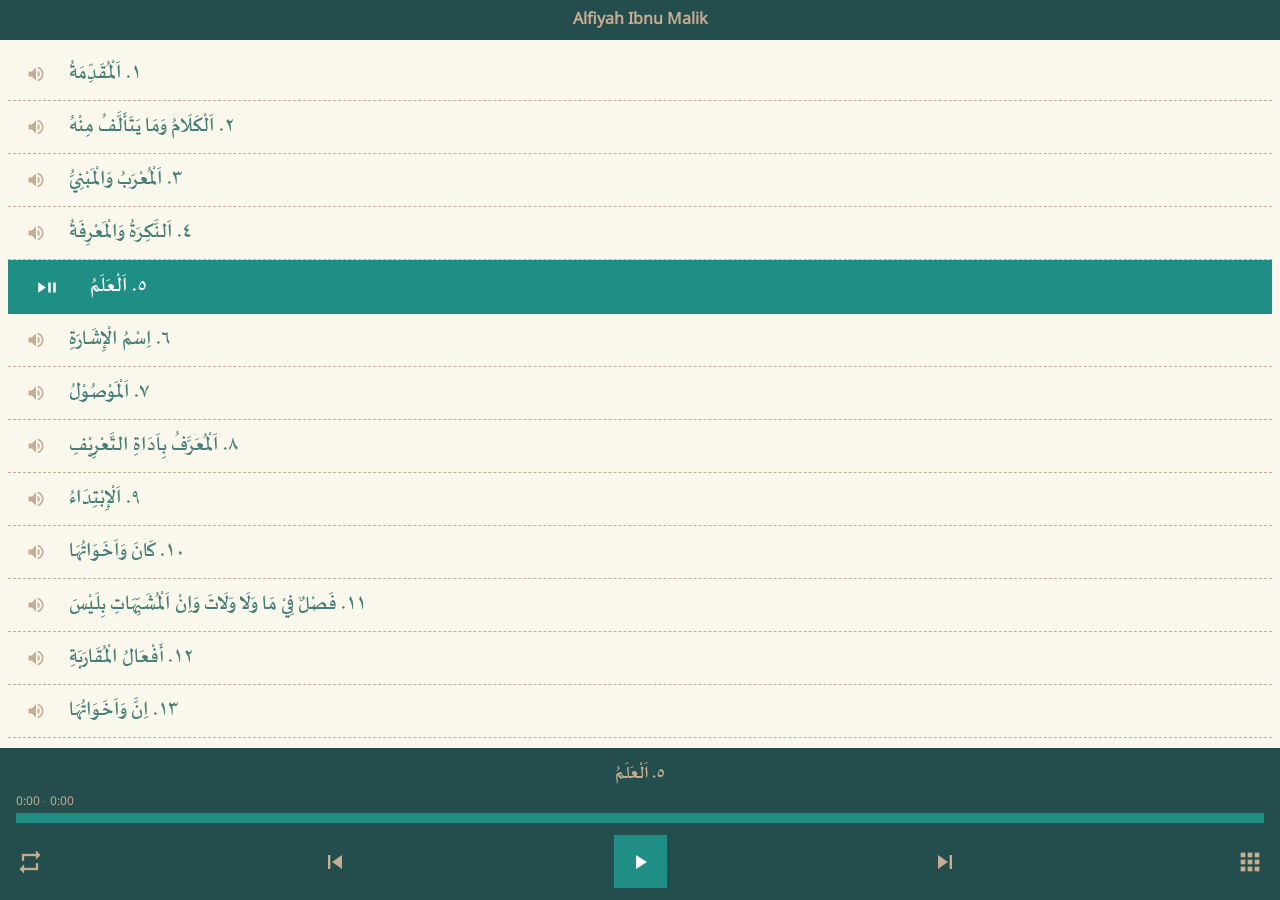
==== 059/index.html @ 0fff4d6c "Add files via upload" ====
<html>
<head>

<meta http-equiv="Content-Type" content="text/html; charset=utf-8" />
<meta name="viewport" content="width=device-width, initial-scale=1.0">
<script>
var jalur_pemuatan_audio = "https://tsaqqova-apk.github.io/paket-059/sound/";
</script>
<script src="daftar.js"></script>
<script src="script.js"></script>
<link rel="stylesheet" href="style.css">

</head>

<body>

<title>59 Alfiyah Ibnu Malik</title>
<div id="kepala-utama-id" class="kontainer-header-class">
	<button id="judul-app-id" class="judul-header-class">Alfiyah Ibnu Malik</button>
</div>

<!-- Bagian Kontroler Pemutaran Audio -->
<div class="bagianutamaaudio">
	<div class="sektordaftarisiaudio">
		<div class="tempatelemenonline" id="tempatelemenonlineid">
			<div class="intionline" id="intionlineid">
				<button onclick="setTimeout(kelinkfirebase, waktu_delay_penekanan);" id="tombolkeperpustakaanid">Tsaqqova Digital Library</button>
			</div>
		</div>
		<ul>
		<!-- Bagian List yang Nantinya Diisi oleh Rekayasa Javascript -->
		</ul>
		<button class="tombol-gdpr" onclick="setTimeout(() => Android.openPrivacySettings(), waktu_delay_penekanan)"><b>Privacy Options</b><br>(GDPR and other European regulations)</button>
	</div>
	<div class="sektorpengontrolaudio" id="sektorpengontrolaudioid">
		<div class="row">
			<div class="song-details" dir="auto">
				<p class="name"></p>
				<p class="artist" hidden></p>
			</div>
			<div class="song-timer">
				<span class="current-time">0:00</span> - <span class="max-duration">0:00</span>
			</div>
			<div class="progress-area">
				<div class="progress-bar">
					<audio id="main-audio" src=""></audio>
				</div>
			</div>
			<div class="controls">
				<i id="repeat-plist" class="material-icons" title="Playlist looped">repeat</i>
				<i id="prev" class="material-icons">skip_previous</i>
				<div class="play-pause">
					<i class="material-icons play">play_arrow</i>
				</div>
				<i id="next" class="material-icons">skip_next</i>
				<i id="tutupbagianaudioplayer" class="material-icons">apps</i>
			</div>
		</div>
	</div>
</div>
<!-- Tempat Tampil CSS Pengaktifan Elemen Perpustakaan -->
<div id="tempat-tampil-rekayasa-css-pengaktifan-elemen-perpustakaan" hidden></div>



<!-- Kode Khusus Jika Audionya Diberi File Name Arab -->
<style>
.sektordaftarisiaudio > ul > li {
direction: rtl;
}
.sektordaftarisiaudio > ul > li > div {
padding-left: 15px;
padding-right: 0px;
}
</style>
<script src="mesin-audio-online.js"></script>
<script src="kode-injek-OFF.js" defer></script>

</body>
</html>
---- 059/style.css ----
@font-face {
font-family: 'Material Icons';
font-style: normal;
font-weight: 400;
src: url('./fonts/teks-icon.woff2') format('woff2');
}
@font-face {
font-family: 'NotoSansRegular';
src: url('./fonts/teks-latin.ttf');
}
@font-face {
font-family: 'SakkalMajalla';
src: url('./fonts/teks-arab.ttf');
}
/* Awal Sektor Elemen Online */
.intionline {
border:	1px solid #c6ac91;
padding: 10px;
border-radius: 4px;
background-image: url("./images/banner-perpus.png");
background-position: center;
background-size: cover;
}
.intionline > button {
animation: pentinge 4s infinite;
margin: 0px;
padding: 10px 15px;
padding-left: 32px;
color: #ffffff;
border: none;
border-radius: 4px;
overflow: hidden;
font-size: 14px;
box-shadow: 0 0.5rem 1rem rgba(0,0,0,.15);
background-image: url(./images/perpus.svg);
background-position: 5px center;
background-repeat: no-repeat;
background-size: 22px;
min-height: 36px;
}
@keyframes pentinge {
0% {background-color:#1f8e85;}
25% {background-color:#244e4d;}
50% {background-color:#1f8e85;}
75% {background-color:#244e4d;}
100% {background-color:#1f8e85;}
}
/* Akhir Sektor Elemen Online */
.kontainer-header-class {
position: fixed;
z-index: 1;
display: flex;
top: 0px;
left: 0px;
height: 40px;
width: -webkit-fill-available;
background: #244e4d;
border: none;
margin: 0px;
padding: 0px 15px;
}
.judul-header-class {
font-size: 16px;
height: 34px;
width: -webkit-fill-available;
margin: 0px;
margin-top: 1px;
padding-left: 0px;
padding-right: 0px;
font-weight: bold;
color: #c6ac91;
white-space: nowrap;
overflow: hidden;
text-overflow: ellipsis;
border: none;
background: #ffffff00;
text-align: center;
pointer-events: none;
}
button {
outline: none;
font-family: 'NotoSansRegular';
}
button:active {
transform: scale(0.95);
opacity: 0.8;
}
body {
font-family: 'NotoSansRegular';
user-select: none;
}
.material-icons {
font-family: 'Material Icons';
font-weight: normal;
font-style: normal;
font-size: 24px;
line-height: 1;
letter-spacing: normal;
text-transform: none;
display: inline-block;
white-space: nowrap;
word-wrap: normal;
direction: ltr;
-webkit-tap-highlight-color: #ffffff00;
-webkit-font-feature-settings: 'liga';
-webkit-font-smoothing: antialiased;
}
.material-icons:active {
transform: scale(0.95);
opacity: 0.8;
}
.bagianutamaaudio {
background: #edf2fa;
position: fixed;
width: 100%;
height: -webkit-fill-available;
top: 0px;
left: 0px;
border: none;
}
.sektordaftarisiaudio {
width: -webkit-fill-available;
padding: 0px;
border: none;
background: #faf8ec;
position: absolute;
left: 0px;
top: 40px;
padding-top: 8px;
margin: 0px;
overflow: scroll;
overflow-x: hidden;
z-index: 2;
}
.tempatelemenonline {
display: none;
margin: 0px 8px;
margin-bottom: 8px;
border-radius: 4px;
}
.sektordaftarisiaudio > ul{
padding: 8px;
padding-top: 0px;
margin: 0px;
border: none;
}
.sektordaftarisiaudio > ul > li {
list-style: none;
display: flex;
cursor: pointer;
margin-bottom: 0px;
border: none;
border-bottom: 1px dashed #c6ac95;
color: #487e78;
background: #faf8ec;
border-radius: 0px;
padding: 10px;
font-size: 24px;
-webkit-tap-highlight-color: #ffffff00;
}
.sektordaftarisiaudio > ul > li:active {
transform: scale(0.95);
opacity: 0.8;
}
.sektordaftarisiaudio > ul > li > div {
width: 100%;
padding-right: 15px;
font-family: 'SakkalMajalla';
}
.sektordaftarisiaudio > ul > li > span {
font-size: 14px;
color: #c6ac95;
background: #ffffff00;
padding: 4px 8px;
}
.sektordaftarisiaudio > ul > li > div > p {
margin: 0px;
color: #999999;
font-size: 12px;
}
ul > li.playing {
pointer-events: none;
color: #ffffff;
background: #1f8e85;
border: 1px solid #1f8e85;
}
ul > li.playing > div > p {
color: #ffffff;
opacity: 0.5;
}
ul > li.playing > span {
color: #ffffff00;
width: 40px;
background-image: url("data:image/svg+xml,<svg%20xmlns='http://www.w3.org/2000/svg'%20fill='%23ffffff'%20height='24'%20viewBox='0%20-960%20960%20960'%20width='24'><path%20d='M200-312v-336l240%20168-240%20168Zm320-8v-320h80v320h-80Zm160%200v-320h80v320h-80Z'/></svg>");
background-position: center;
background-size: 30px;
background-repeat: no-repeat;
}
ul > li.audio-duration {
font-size: 12px;
}
.sektorpengontrolaudio {
background: #244e4d;
padding: 12px 16px;
position: absolute;
left: 0px;
bottom: 0px;
width: -webkit-fill-available;
border: none;
z-index: 2;
}
.song-timer {
border: none;
color: #5f6267;
margin: 4px 0px;
font-size: 12px;
}
.song-timer > span {
font-size: 12px;
color: #c6ac91;
}
.progress-area {
height: 10px;
width: -webkit-fill-available;
background: #1f8e85;
cursor: pointer;
margin-bottom: 12px;
border-radius: 0px;
-webkit-tap-highlight-color: #ffffff00;
}
.progress-area .progress-bar {
height: inherit;
width: 0%;
position: relative;
border-radius: inherit;
background: #c6ac91;
-webkit-tap-highlight-color: #ffffff00;
}
.top-bar,
.progress-area .song-timer, 
.controls,
.sektordaftarisiaudio .sektorpengontrolaudio,
.sektordaftarisiaudio ul li {
display: flex;
align-items: center;
justify-content: space-between;
}
.controls {
border: none;
}
.controls > i {
font-size: 28px;
user-select: none;
-webkit-text-fill-color: #c6ac91;
border-radius: 100%;
}
.controls #prev {
margin-right: -13px;
}
.controls #next {
margin-left: -13px;
}
.play-pause {
display: flex;
cursor: pointer;
align-items: center;
justify-content: center;
width: 53px;
height: 53px;
border-radius: 0px;
background: #1f8e85;
-webkit-tap-highlight-color: #ffffff00;
}
.play-pause:active {
transform: scale(0.95);
opacity: 0.8;
}
.play-pause > i {
text-align: center;
-webkit-text-fill-color: #ffffff;
position: absolute;
border-radius: 100%;
}
.song-details {
text-align: center;
border: none;
width: -webkit-fill-available;
margin: 0px;
overflow: hidden;
white-space: nowrap;
}
.song-details > p {
text-overflow: ellipsis;
background: #ffffff00;
overflow: hidden;
margin: 0px;
padding: 0px;
border: none;
}
.name {
font-size: 22px;
color: #c6ac91;
font-weight: bold;
font-family: 'SakkalMajalla';
}
/* Untuk Scroll Bar */
@media only screen and (min-width: 600px) {
	::-webkit-scrollbar {
	width: 10px;
	height: 10px;
	}
	::-webkit-scrollbar-track {
	background: #ffffff;
	}
	::-webkit-scrollbar-thumb {
	background: #1f8e85;
	}
}
.tombol-gdpr {
width: -webkit-fill-available;
margin: 20px 8px;
padding: 10px;
background: #f2ead5;
color: #333333;
border: 1px solid #c0bb9e;
}
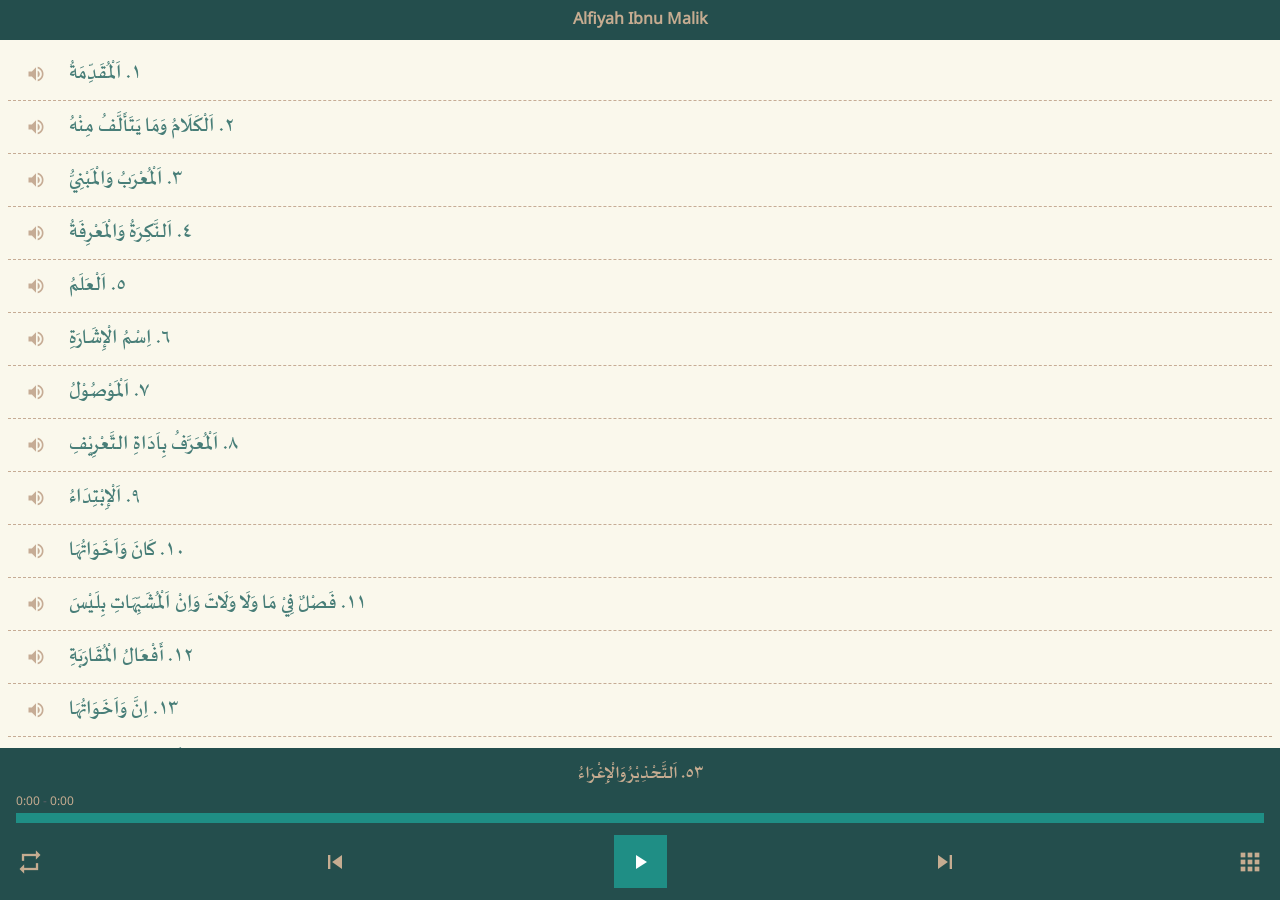
==== commit a0f1965f: "Add files via upload" ====
--- a/059/index.html
+++ b/059/index.html
@@ -30,7 +30,7 @@
 		<ul>
 		<!-- Bagian List yang Nantinya Diisi oleh Rekayasa Javascript -->
 		</ul>
-		<button class="tombol-gdpr" onclick="setTimeout(() => Android.openPrivacySettings(), waktu_delay_penekanan)"><b>Privacy Options</b><br>(GDPR and other European regulations)</button>
+		
 	</div>
 	<div class="sektorpengontrolaudio" id="sektorpengontrolaudioid">
 		<div class="row">
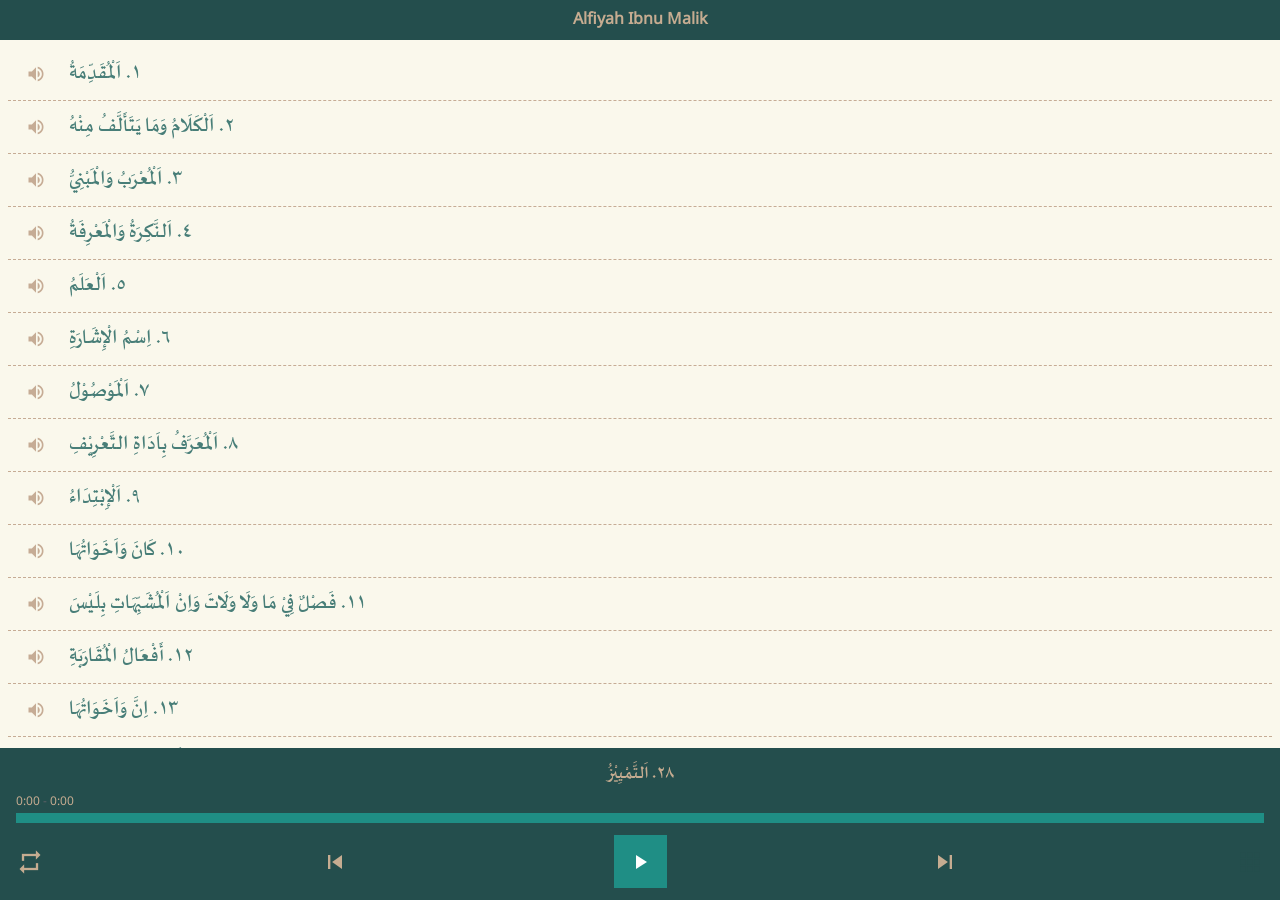
==== commit 546bf474: "Nonaktifkan Ke GP" ====
--- a/059/index.html
+++ b/059/index.html
@@ -73,6 +73,13 @@
 padding-right: 0px;
 }
 </style>
+<!-- Mematikan Tombol Close / Beranda Google Play Store -->
+<style>
+#tutupbagianaudioplayer {
+-webkit-text-fill-color: #244e4d;
+pointer-events: none;
+}
+</style>
 <script src="mesin-audio-online.js"></script>
 <script src="kode-injek-OFF.js" defer></script>
 
